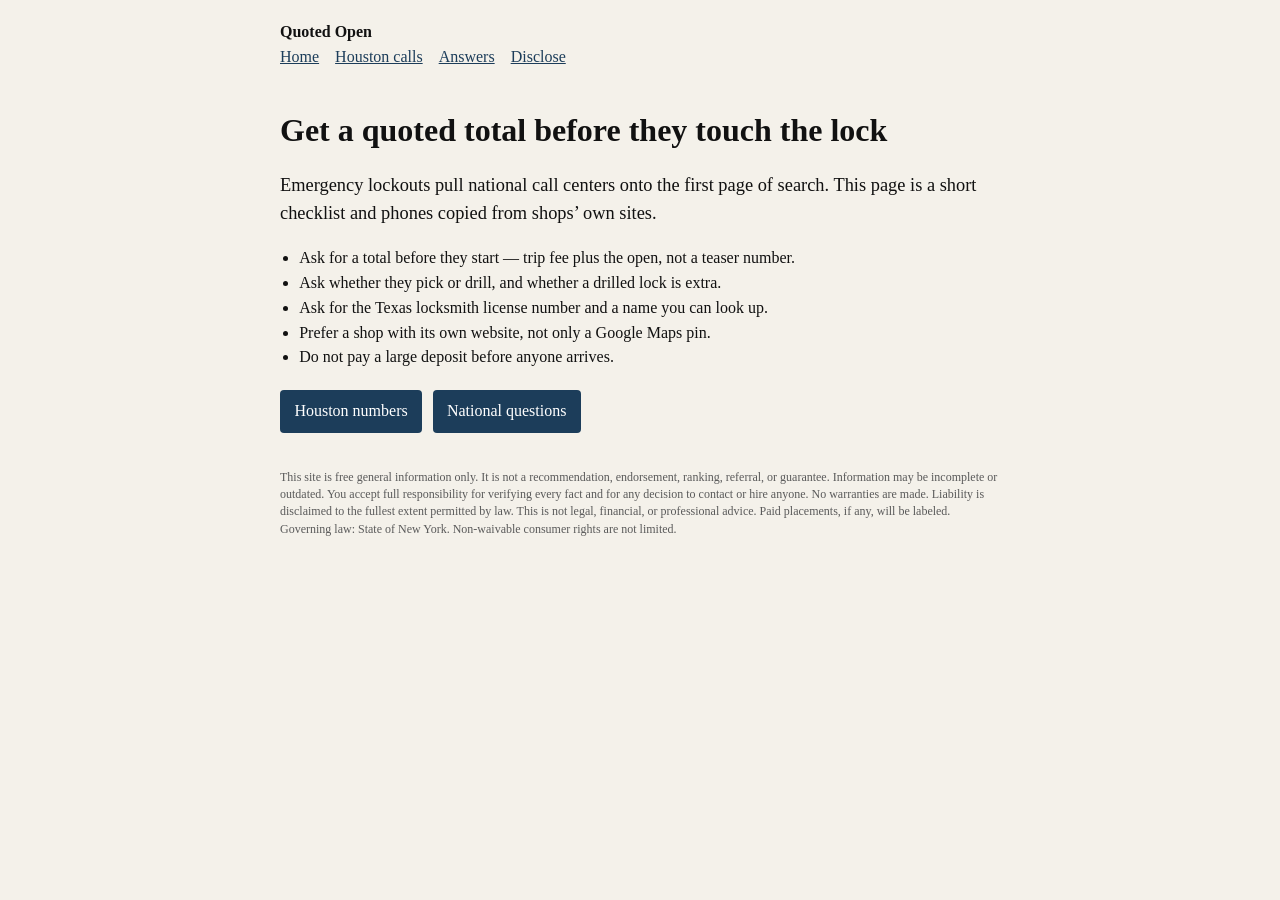
==== index.html @ 4d8ebc23 "Ship Quoted Open Houston lockout directory" ====
<!DOCTYPE html>
<html lang="en">
<head>
<meta charset="utf-8">
<meta name="viewport" content="width=device-width,initial-scale=1">
<title>Quoted Open — Houston lockout checklist</title>
<meta name="description" content="Locked out in Houston? Ask for a quoted total before the locksmith starts. Call a shop that publishes its own phone. Customer never pays this directory.">
<link rel="canonical" href="https://usabandit33.github.io/quoted-open/">
<meta property="og:title" content="Quoted Open — Houston lockout checklist">
<meta property="og:description" content="Ask for a quoted total before they start. Call a shop that publishes its own phone.">
<meta property="og:url" content="https://usabandit33.github.io/quoted-open/">
<meta property="og:type" content="website">
<link rel="stylesheet" href="styles.css">
<script type="application/ld+json">{"@context":"https://schema.org","@type":"FAQPage","mainEntity":[{"@type":"Question","name":"What should I ask a locksmith before they start?","acceptedAnswer":{"@type":"Answer","text":"Ask for a quoted total that includes trip or service fee, after-hours add-on if any, and the method they plan to use (pick, decode, or drill)."}},{"@type":"Question","name":"How do I avoid a Maps-only locksmith?","acceptedAnswer":{"@type":"Answer","text":"Call a company that publishes a phone and address on its own website, then confirm the Texas locksmith license number before work starts."}}]}</script>
</head>
<body>
<header>
<strong>Quoted Open</strong>
<nav><a href="index.html">Home</a><a href="houston.html">Houston calls</a><a href="answers.html">Answers</a><a href="disclose.html">Disclose</a></nav>
</header>
<main>
<h1>Get a quoted total before they touch the lock</h1>
<p class="lede">Emergency lockouts pull national call centers onto the first page of search. This page is a short checklist and phones copied from shops’ own sites.</p>
<ul class="check">
<li>Ask for a total before they start — trip fee plus the open, not a teaser number.</li>
<li>Ask whether they pick or drill, and whether a drilled lock is extra.</li>
<li>Ask for the Texas locksmith license number and a name you can look up.</li>
<li>Prefer a shop with its own website, not only a Google Maps pin.</li>
<li>Do not pay a large deposit before anyone arrives.</li>
</ul>
<p><a class="btn" href="houston.html">Houston numbers</a> <a class="btn" href="answers.html">National questions</a></p>
<p class="legal">This site is free general information only. It is not a recommendation, endorsement, ranking, referral, or guarantee. Information may be incomplete or outdated. You accept full responsibility for verifying every fact and for any decision to contact or hire anyone. No warranties are made. Liability is disclaimed to the fullest extent permitted by law. This is not legal, financial, or professional advice. Paid placements, if any, will be labeled. Governing law: State of New York. Non-waivable consumer rights are not limited.</p>
</main>
</body>
</html>
---- styles.css ----
:root{--ink:#111;--muted:#5a5a5a;--bg:#f4f1ea;--card:#fff;--accent:#1c3d5a;--line:#ddd6c8}*{box-sizing:border-box}body{margin:0;font-family:Georgia,serif;color:var(--ink);background:var(--bg);line-height:1.55}header,footer{padding:1.25rem 1.5rem;max-width:48rem;margin:0 auto}nav a{margin-right:1rem;color:var(--accent)}main{max-width:48rem;margin:0 auto;padding:0 1.5rem 3rem}h1{font-size:2rem;line-height:1.2}.lede{font-size:1.15rem}ul.check{padding-left:1.2rem}.card{background:var(--card);border:1px solid var(--line);padding:1rem 1.1rem;margin:1rem 0;border-radius:6px}.card h2{margin-top:0}a.btn{display:inline-block;background:var(--accent);color:#fff;text-decoration:none;padding:.55rem .9rem;border-radius:4px;margin:.25rem .4rem .25rem 0}.legal{font-size:.75rem;color:var(--muted);line-height:1.45;margin-top:2rem}
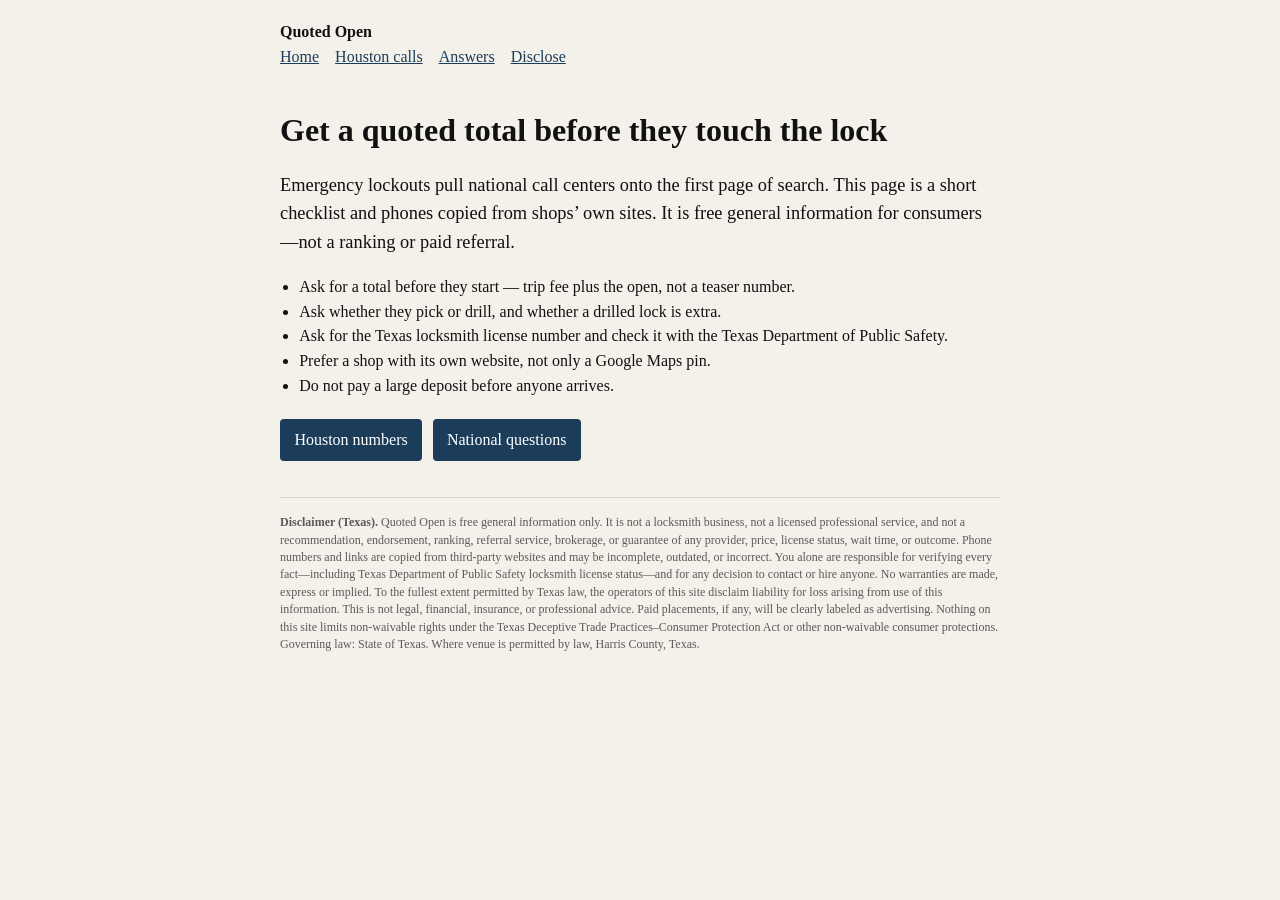
==== commit 23d8ee3d: "Texas-compliant disclaimer + AI-search structured data" ====
--- a/index.html
+++ b/index.html
@@ -4,14 +4,75 @@
 <meta charset="utf-8">
 <meta name="viewport" content="width=device-width,initial-scale=1">
 <title>Quoted Open — Houston lockout checklist</title>
-<meta name="description" content="Locked out in Houston? Ask for a quoted total before the locksmith starts. Call a shop that publishes its own phone. Customer never pays this directory.">
+<meta name="description" content="Free Houston lockout checklist: ask for a quoted total before a locksmith starts, confirm a Texas license, and call shops that publish their own phone. Not a ranking or paid referral.">
+<meta name="robots" content="index,follow,max-snippet:-1,max-image-preview:large">
+<meta name="geo.region" content="US-TX">
+<meta name="geo.placename" content="Houston">
 <link rel="canonical" href="https://usabandit33.github.io/quoted-open/">
 <meta property="og:title" content="Quoted Open — Houston lockout checklist">
-<meta property="og:description" content="Ask for a quoted total before they start. Call a shop that publishes its own phone.">
+<meta property="og:description" content="Ask for a quoted total before they start. Call a shop that publishes its own phone. Customer never pays this directory.">
 <meta property="og:url" content="https://usabandit33.github.io/quoted-open/">
 <meta property="og:type" content="website">
+<meta property="og:locale" content="en_US">
 <link rel="stylesheet" href="styles.css">
-<script type="application/ld+json">{"@context":"https://schema.org","@type":"FAQPage","mainEntity":[{"@type":"Question","name":"What should I ask a locksmith before they start?","acceptedAnswer":{"@type":"Answer","text":"Ask for a quoted total that includes trip or service fee, after-hours add-on if any, and the method they plan to use (pick, decode, or drill)."}},{"@type":"Question","name":"How do I avoid a Maps-only locksmith?","acceptedAnswer":{"@type":"Answer","text":"Call a company that publishes a phone and address on its own website, then confirm the Texas locksmith license number before work starts."}}]}</script>
+<script type="application/ld+json">
+{
+  "@context": "https://schema.org",
+  "@graph": [
+    {
+      "@type": "WebSite",
+      "@id": "https://usabandit33.github.io/quoted-open/#website",
+      "name": "Quoted Open",
+      "url": "https://usabandit33.github.io/quoted-open/",
+      "description": "Free consumer checklist for Houston lockouts. Not a ranking, endorsement, or paid referral service.",
+      "inLanguage": "en-US",
+      "about": {
+        "@type": "Thing",
+        "name": "Emergency locksmith consumer checklist"
+      }
+    },
+    {
+      "@type": "WebPage",
+      "@id": "https://usabandit33.github.io/quoted-open/#webpage",
+      "url": "https://usabandit33.github.io/quoted-open/",
+      "name": "Quoted Open — Houston lockout checklist",
+      "isPartOf": {"@id": "https://usabandit33.github.io/quoted-open/#website"},
+      "about": "How to ask a locksmith for a quoted total and verify a Texas license before work starts",
+      "dateModified": "2026-09-10",
+      "inLanguage": "en-US"
+    },
+    {
+      "@type": "FAQPage",
+      "mainEntity": [
+        {
+          "@type": "Question",
+          "name": "What should I ask a locksmith before they start?",
+          "acceptedAnswer": {
+            "@type": "Answer",
+            "text": "Ask for a quoted total that includes trip or service fee, after-hours add-on if any, and the method they plan to use (pick, decode, or drill)."
+          }
+        },
+        {
+          "@type": "Question",
+          "name": "How do I avoid a Maps-only locksmith?",
+          "acceptedAnswer": {
+            "@type": "Answer",
+            "text": "Call a company that publishes a phone and address on its own website, then confirm the Texas locksmith license number with the Texas Department of Public Safety before work starts."
+          }
+        },
+        {
+          "@type": "Question",
+          "name": "Does the customer pay Quoted Open?",
+          "acceptedAnswer": {
+            "@type": "Answer",
+            "text": "No. Quoted Open is free general information. The customer never pays this directory. Listings are not ranked recommendations."
+          }
+        }
+      ]
+    }
+  ]
+}
+</script>
 </head>
 <body>
 <header>
@@ -20,16 +81,18 @@
 </header>
 <main>
 <h1>Get a quoted total before they touch the lock</h1>
-<p class="lede">Emergency lockouts pull national call centers onto the first page of search. This page is a short checklist and phones copied from shops’ own sites.</p>
+<p class="lede">Emergency lockouts pull national call centers onto the first page of search. This page is a short checklist and phones copied from shops’ own sites. It is free general information for consumers—not a ranking or paid referral.</p>
 <ul class="check">
 <li>Ask for a total before they start — trip fee plus the open, not a teaser number.</li>
 <li>Ask whether they pick or drill, and whether a drilled lock is extra.</li>
-<li>Ask for the Texas locksmith license number and a name you can look up.</li>
+<li>Ask for the Texas locksmith license number and check it with the Texas Department of Public Safety.</li>
 <li>Prefer a shop with its own website, not only a Google Maps pin.</li>
 <li>Do not pay a large deposit before anyone arrives.</li>
 </ul>
 <p><a class="btn" href="houston.html">Houston numbers</a> <a class="btn" href="answers.html">National questions</a></p>
-<p class="legal">This site is free general information only. It is not a recommendation, endorsement, ranking, referral, or guarantee. Information may be incomplete or outdated. You accept full responsibility for verifying every fact and for any decision to contact or hire anyone. No warranties are made. Liability is disclaimed to the fullest extent permitted by law. This is not legal, financial, or professional advice. Paid placements, if any, will be labeled. Governing law: State of New York. Non-waivable consumer rights are not limited.</p>
+<section class="legal" id="disclaimer" aria-label="Legal disclaimer">
+<p><strong>Disclaimer (Texas).</strong> Quoted Open is free general information only. It is not a locksmith business, not a licensed professional service, and not a recommendation, endorsement, ranking, referral service, brokerage, or guarantee of any provider, price, license status, wait time, or outcome. Phone numbers and links are copied from third-party websites and may be incomplete, outdated, or incorrect. You alone are responsible for verifying every fact—including Texas Department of Public Safety locksmith license status—and for any decision to contact or hire anyone. No warranties are made, express or implied. To the fullest extent permitted by Texas law, the operators of this site disclaim liability for loss arising from use of this information. This is not legal, financial, insurance, or professional advice. Paid placements, if any, will be clearly labeled as advertising. Nothing on this site limits non-waivable rights under the Texas Deceptive Trade Practices–Consumer Protection Act or other non-waivable consumer protections. Governing law: State of Texas. Where venue is permitted by law, Harris County, Texas.</p>
+</section>
 </main>
 </body>
 </html>
--- a/styles.css
+++ b/styles.css
@@ -1 +1 @@
-:root{--ink:#111;--muted:#5a5a5a;--bg:#f4f1ea;--card:#fff;--accent:#1c3d5a;--line:#ddd6c8}*{box-sizing:border-box}body{margin:0;font-family:Georgia,serif;color:var(--ink);background:var(--bg);line-height:1.55}header,footer{padding:1.25rem 1.5rem;max-width:48rem;margin:0 auto}nav a{margin-right:1rem;color:var(--accent)}main{max-width:48rem;margin:0 auto;padding:0 1.5rem 3rem}h1{font-size:2rem;line-height:1.2}.lede{font-size:1.15rem}ul.check{padding-left:1.2rem}.card{background:var(--card);border:1px solid var(--line);padding:1rem 1.1rem;margin:1rem 0;border-radius:6px}.card h2{margin-top:0}a.btn{display:inline-block;background:var(--accent);color:#fff;text-decoration:none;padding:.55rem .9rem;border-radius:4px;margin:.25rem .4rem .25rem 0}.legal{font-size:.75rem;color:var(--muted);line-height:1.45;margin-top:2rem}+:root{--ink:#111;--muted:#5a5a5a;--bg:#f4f1ea;--card:#fff;--accent:#1c3d5a;--line:#ddd6c8}*{box-sizing:border-box}body{margin:0;font-family:Georgia,serif;color:var(--ink);background:var(--bg);line-height:1.55}header,footer{padding:1.25rem 1.5rem;max-width:48rem;margin:0 auto}nav a{margin-right:1rem;color:var(--accent)}main{max-width:48rem;margin:0 auto;padding:0 1.5rem 3rem}h1{font-size:2rem;line-height:1.2}h2{font-size:1.25rem}.lede{font-size:1.15rem}ul.check{padding-left:1.2rem}.card{background:var(--card);border:1px solid var(--line);padding:1rem 1.1rem;margin:1rem 0;border-radius:6px}.card h2{margin-top:0}a.btn{display:inline-block;background:var(--accent);color:#fff;text-decoration:none;padding:.55rem .9rem;border-radius:4px;margin:.25rem .4rem .25rem 0}.legal{font-size:.75rem;color:var(--muted);line-height:1.45;margin-top:2rem;padding-top:1rem;border-top:1px solid var(--line)}.legal p{margin:0}
